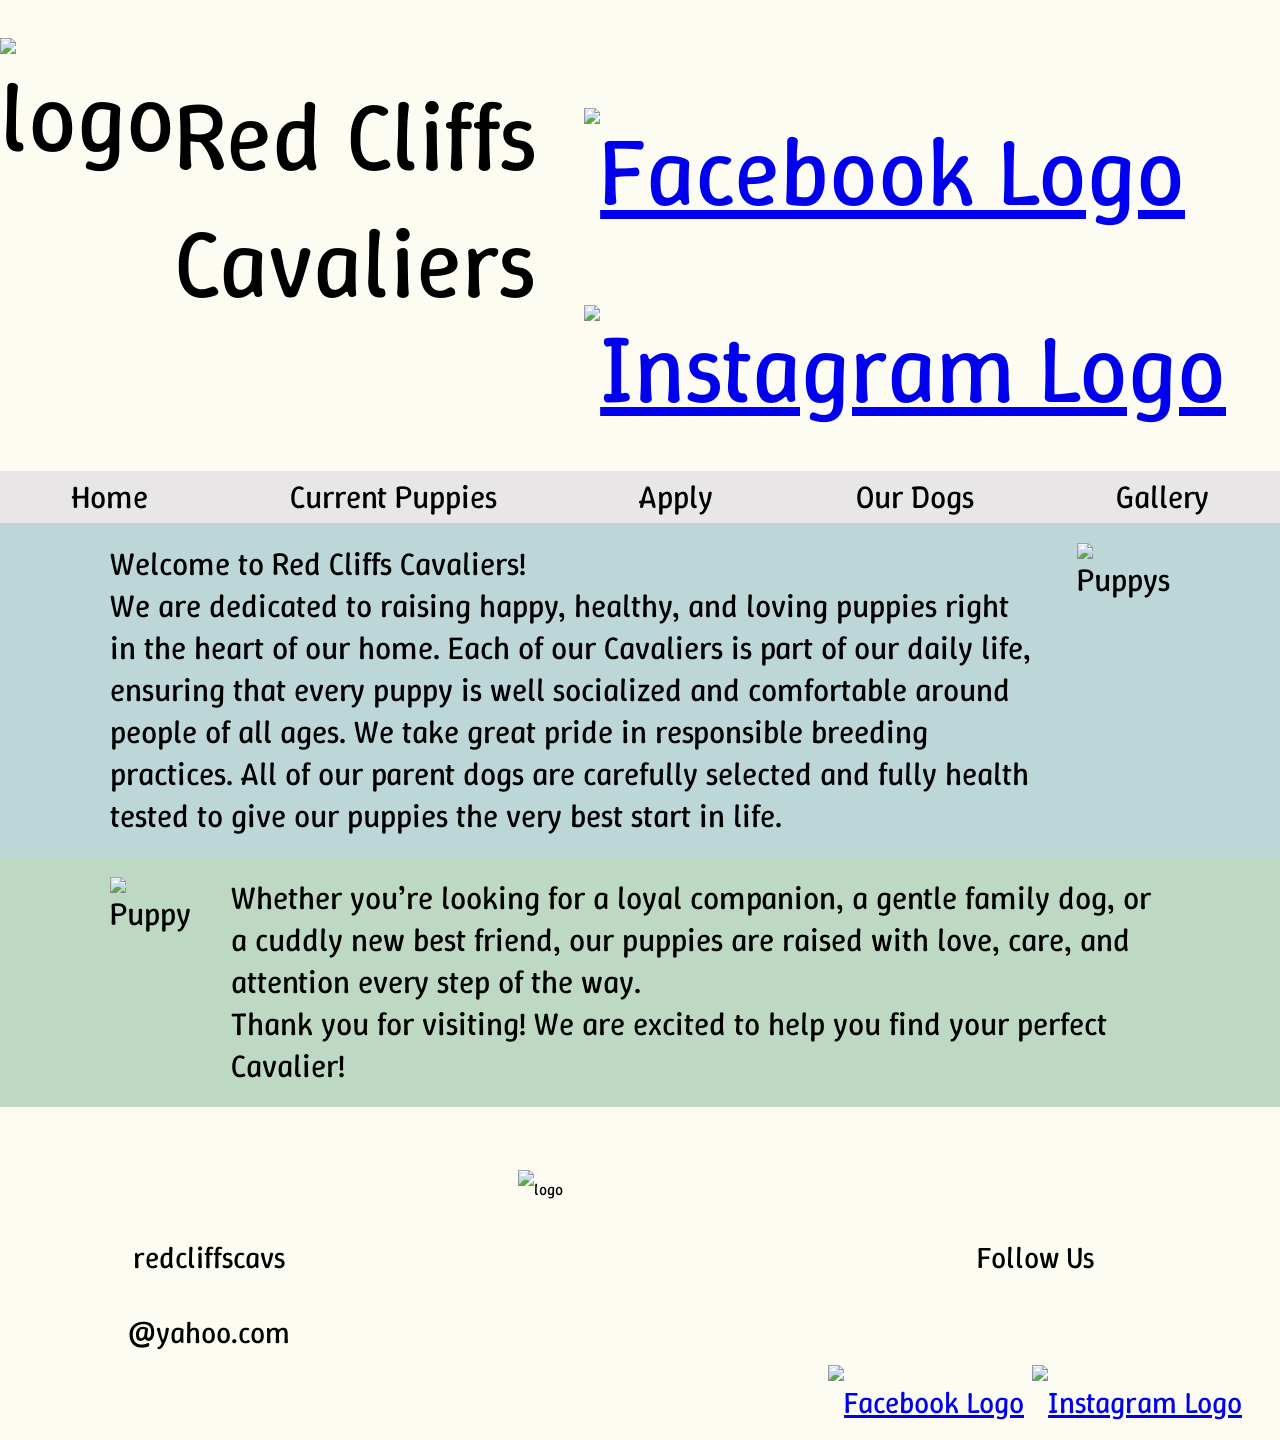
==== index.html @ b20be2d8 "Add files via upload" ====
<!DOCTYPE html>
<html lang="en">
<head>
<title>Red Cliffs Cavaliers</title>
  <meta charset="utf-8">
  <link rel="stylesheet" href="style.css">
  <link rel="preconnect" href="https://fonts.googleapis.com">
<link rel="preconnect" href="https://fonts.gstatic.com" crossorigin>
<link href="https://fonts.googleapis.com/css2?family=Winky+Sans:ital,wght@0,300..900;1,300..900&display=swap" rel="stylesheet">
</head>
<body>
  <div id="wrapper">
    <div id="header">
      <div><img id="logo" src="images/logo.png" alt="logo"></div>
      <div id="title">Red Cliffs Cavaliers</div>
      <div><a href="https://www.facebook.com/Red-Cliffs-Cavaliers-109570560816526/" target="_blank" rel="noopener noreferrer"><img id="facebook" src="images/facebook.png"alt="Facebook Logo"></a>
      <a href="https://www.instagram.com/redcliffscavaliers/" target="_blank" rel="noopener noreferrer"><img id="instagram" src="images/instagram.png"alt="Instagram Logo"></a></div>
    </div>
    <div id="nav">
      <nav>
      <ul>
        <li><a href="index.html">Home</a></li>
        <li><a href="puppies.html">Current Puppies</a></li>
        <li><a href="apply.html">Apply</a></li>
        <li><a href="ourdogs.html">Our Dogs</a></li>
        <li><a href="gallery.html">Gallery</a></li>
      </ul>
    </nav>
    </div>
    <div id="content1">
      <div>Welcome to Red Cliffs Cavaliers! <br>We are dedicated to raising happy, healthy, and loving puppies right in the heart of our home. Each of our Cavaliers is part of our daily life, ensuring that every puppy is well socialized and comfortable around people of all ages.
      We take great pride in responsible breeding practices. All of our parent dogs are carefully selected and fully health tested to give our puppies the very best start in life.</div>
      <div><img id="pups" src="images/dog6.jpeg" alt="Puppys"></div>
    </div>
    <div id="content2">
      <div><img id="fam" src="images/family.jpeg" alt="Puppy"></div>
      <div>Whether you’re looking for a loyal companion, a gentle family dog, or a cuddly new best friend, our puppies are raised with love, care, and attention every step of the way.<br>
      Thank you for visiting! We are excited to help you find your perfect Cavalier!</div>
    </div>
    <div id="footer">
      <div id="contact" ><br> redcliffscavs<br>@yahoo.com</div>
      <div style="flex-grow: 6;"><img id="footlogo" src="images/logo.png" alt="logo"></div>
      <div id="follow" style="flex-grow: 1;"><br>Follow Us <br> 
        <a href="https://www.facebook.com/Red-Cliffs-Cavaliers-109570560816526/" target="_blank" rel="noopener noreferrer"><img id="facebook" src="images/facebook.png"alt="Facebook Logo"></a>
        <a href="https://www.instagram.com/redcliffscavaliers/" target="_blank" rel="noopener noreferrer"><img id="instagram" src="images/instagram.png"alt="Instagram Logo"></a></div>
    </div>
  </div>
</body>
</html>
---- style.css ----
* {
    font-family: "Winky Sans", sans-serif;
    font-optical-sizing: auto;
    font-weight: 400;
    font-style: normal;
}
body {
    margin: 0;
    padding: 0;
    width: 100%;
}

#wrapper {
    display: grid;
    grid-template-columns: 
    minmax(0px, 1fr) 
    repeat(6, minmax(0, 175px)) 
    minmax(0px, 1fr);
}

#header {
    grid-column: 1 / -1;
    background: #fcfcf2;
    height: auto;
    display: flex;
    flex-flow: row nowrap;
    list-style-type: none;
    justify-content: space-around;
    padding-top: 3%;
    padding-bottom: 3%;
}

#title {
    padding-top: 35px;
}

#header div {
    font-size: 600%;
    justify-content: space-around;
}

#logo {
    width: 200px;
}

#instagram, #facebook {
    width: 80px;
    padding-top: 70px;
}


#nav {
    height: auto;
    font-weight: bold; 
    background-color: #e8e6e6;
    padding:0;
    padding-top: 5px;
    padding-bottom: 5px;
    margin:0;
    text-decoration: none;
    grid-row: 2 / 3;
    grid-column: 1 / -1;
    position: sticky;
    top: 0;
}

nav a {
    text-decoration: none;
    color: black;
    transition: background-color 0.4s ease, color 0.4s ease;
}

nav a:hover {
    color: #c4431f;
}

nav ul {
    margin: 0;
    padding: 0;
    display: flex;
    flex-flow: row nowrap;
    list-style-type: none;
    justify-content: space-around;
    font-size: 32px;
}

#content1 {
    grid-column: 1 / -1;
    background: #bdd7d9;
    height: auto;
    font-size: 200%;
    padding-left: 7%;
    padding-right: 7%;
    display:flex;  
}

#content1 div {
    margin: 10px;
    padding: 10px;
    font-size: 32px;
}

#pups {
    width: 350px;
    padding-top: 0%;
    padding-left: 0%;
    padding-bottom: 0%;
}

#content2 {
    grid-column: 1 / -1;
    background: #bdd9c4;
    height: auto;
    font-size: 200%;
    padding-left: 7%;
    padding-right: 7%;
    display:flex;  
}

#content2 div {
    margin: 10px;
    padding: 10px;
    font-size: 32px;
}

#fam {
    width: 350px;
    padding-top: 0%;
    padding-left: 0%;
    padding-bottom: 0%;
}

#footer {
    grid-column: 1 / -1;
    background: #fcfcf2;
    height: auto;
    display: flex;
    flex-flow: row nowrap;
    justify-content: center;
    text-align: center;
    padding-top: 3%;
    line-height: 2.5;
}

#footlogo {
    width: 250px;
    padding-top: 25px;
    padding-bottom: 20px;
}

#follow {
    font-size: 30px;
}

#contact {
    font-size: 30px;
    padding-left: 10%;
}

#apply {
    display: flex;
    justify-content: center;
    align-items: center;
    background-color: #bdd7d9;
    height: 500px;
    grid-column: 1 / -1;
}

#apply-link {
    display: inline-block;
    padding: 15px 30px;
    font-size: 300%;
    color: #ffffff;
    background-color: #c4431f;
    border: none;
    text-decoration: none;
    transition: background-color 0.4s ease, color 0.4s ease;
    border-radius: 999px; 
    height: auto;
    width: auto;
}

#apply-link:hover {
    background-color: #e8e6e6;
    color: #c4431f;
}

#no-puppies {
    display: none; /*flex = show, none = no show*/
    justify-content: center;
    align-items: center;
    text-align: center;
    background-color: #bdd7d9;
    height: 500px;
    grid-column: 1 / -1;
    font-size: 25px;
}

#puppies { /* Add more puppies as needed */
      /* paste style="display: none;" in the div tag to hide puppies that are not available */
    display: flex; /*flex = show, none = no show*/
    justify-content: space-around;
    flex-wrap: wrap;
    align-items: center;
    background-color: #bdd7d9;
    height: auto;
    text-align: center;
    font-size:25px;
    grid-column: 1 / -1;
    grid-row: 3 / 4;
}

#available-pup {
    width: 300px;
    padding: 10px;
    padding-top: 30px;
}

#our-dogs {
    display: flex;
    justify-content: space-around;
    align-items: flex-start;
    background-color: #bdd7d9;
    height: auto;
    width: 100%;
    text-align: center;
    font-size:30px;
    grid-column: 1 / -1;
    grid-row: 3 / 4;
}

#our-dogs > div {
  display: inline-block;
  width: 350px;
  text-align: center;
  padding-top: 50px;
}

#our-dogs img {
    display: block;
    max-width: 100%;
}

#bio {
    font-size: 22px;
    padding: 10px;
}

#indy {
    width: 340px;
    height: auto;
    padding: 10px;
    padding-top: 30px;
}

#max {
    width: 350px;
    height: auto;
    padding: 10px;
    padding-top: 30px;
}

#gallery {
    display: flex;
    justify-content: space-around;
    flex-wrap: wrap;
    align-items: center;
    background-color: #bdd7d9;
    height: auto;
    width: 100%;
    text-align: center;
    font-size:25px;
    grid-column: 1 / -1;
    grid-row: 3 / 4;
}

#gallery1 {
    width: 300px;
    height: auto;
    padding: 10px;
    padding-top: 30px;
}

@media only screen and (max-width: 1100px) {
    #wrapper {
        display:grid;
        grid-auto-rows: minmax(0, auto);
        grid-template-columns: minmax(0px, 1fr) repeat(6, minmax(0, 150px)) minmax(0px, 1fr);
    }
}

@media only screen and (max-width: 1175px) {
    #header div {
        font-size: 350%;
    }

    #logo {
        width: 100px;
    }

    #title {
        padding-top: 0px;
    }

    #instagram, #facebook {
        width: 70px;
        padding-top: 0px;
    }

    nav ul {
        font-size: 30px;
    }

    #content1 div {
        height: auto;
        font-size: 24px;
        padding: 0px;
    }

    #content2 div {
        font-size: 24px;
    }

    #pups {
        width: 400px;
    }

    #footlogo {
    width: 190px;
    }

    #follow {
    font-size: 20px;
    }

    #contact {
    font-size: 20px;
    }

    #no-puppies {
        font-size: 20px;
        height: 400px;
    }

    #apply-link {
        font-size: 250%;
    }
}

@media only screen and (max-width: 800px) {
    #header div {
        font-size: 200%;
    }

    #logo {
        width: 60px;
    }

    #title {
        padding-top: 0px;
    }
    
    #instagram, #facebook {
        width: 40px;
        padding-top: 0px;
    }

    #nav {
        height: auto;
        padding: 0px;
    }

    nav ul{
        flex-flow: column nowrap;
        align-items: center;
        gap: 5px;
        font-size: 25px;
    }

    #nav {
        position: static;
    }

    #content1 {
        flex-flow: column-reverse nowrap;
        align-items: center;
    }

    #content1 div {
        font-size: 15px;
    }

    #pups {
        width: 150px;
    }

    #content2 {
        flex-flow: column nowrap;
        align-items: center;
    }

    #content2 div {
        font-size: 15px;
    }

    #fam {
        width: 150px;
    }

    #footlogo {
        width: 100px;
    }

    #follow {
        font-size: 100%;
    }

    #contact {
        font-size: 100%;
    }

    #available-pup {
    width: 200px;
    padding: 8px;
    padding-top: 20px;
    }

    #bio {
        font-size: 15px;
    }

    #indy, #max {
        width: 150px;
        padding-left: 25%;
    }   

    #no-puppies {
        font-size: 15px;
        height: 300px;
    }

    #apply-link {
        font-size: 200%;
    }

    #gallery1 {
    width: 200px;
    height: auto;
    padding: 10px;
    padding-top: 20px;
    }
}

@media only screen and (max-width: 430px) {
    #header div {
        font-size: 150%;
    }

    #logo {
    width: 40px;
    }

    #instagram, #facebook {
        width: 30px;
        padding-top: 0px;
    }

    #footlogo {
        width: 75px;
    }

    #contact {
        font-size: 12px;
    }

    #follow {
        font-size: 12px;
    }

    #available-pup {
    width: 150px;
    padding: 5px;
    padding-top: 10px;
    }

    #our-dogs {
    flex-direction: column; 
    align-items: center;
    }

    #our-dogs > div {
    width: 90%; 
    display: flex;
    flex-direction: column; 
    align-items: center;
    padding-top: 20px;
    }

    #our-dogs img {
    width: 80%; 
    height: auto;
    padding-left: 10px;
    }

    #indy,
    #max {
    width: 100%;
    }

    #bio {
    font-size: 18px; 
    }

    #no-puppies {
        font-size: 13px;
        height: 250px;
    }

    #apply {
        height: 300px;
    }

    #apply-link {
        font-size: 150%;
    }

    #gallery1 {
    width: 150px;
    height: auto;
    padding: 10px;
    padding-top: 20px;
    }
}
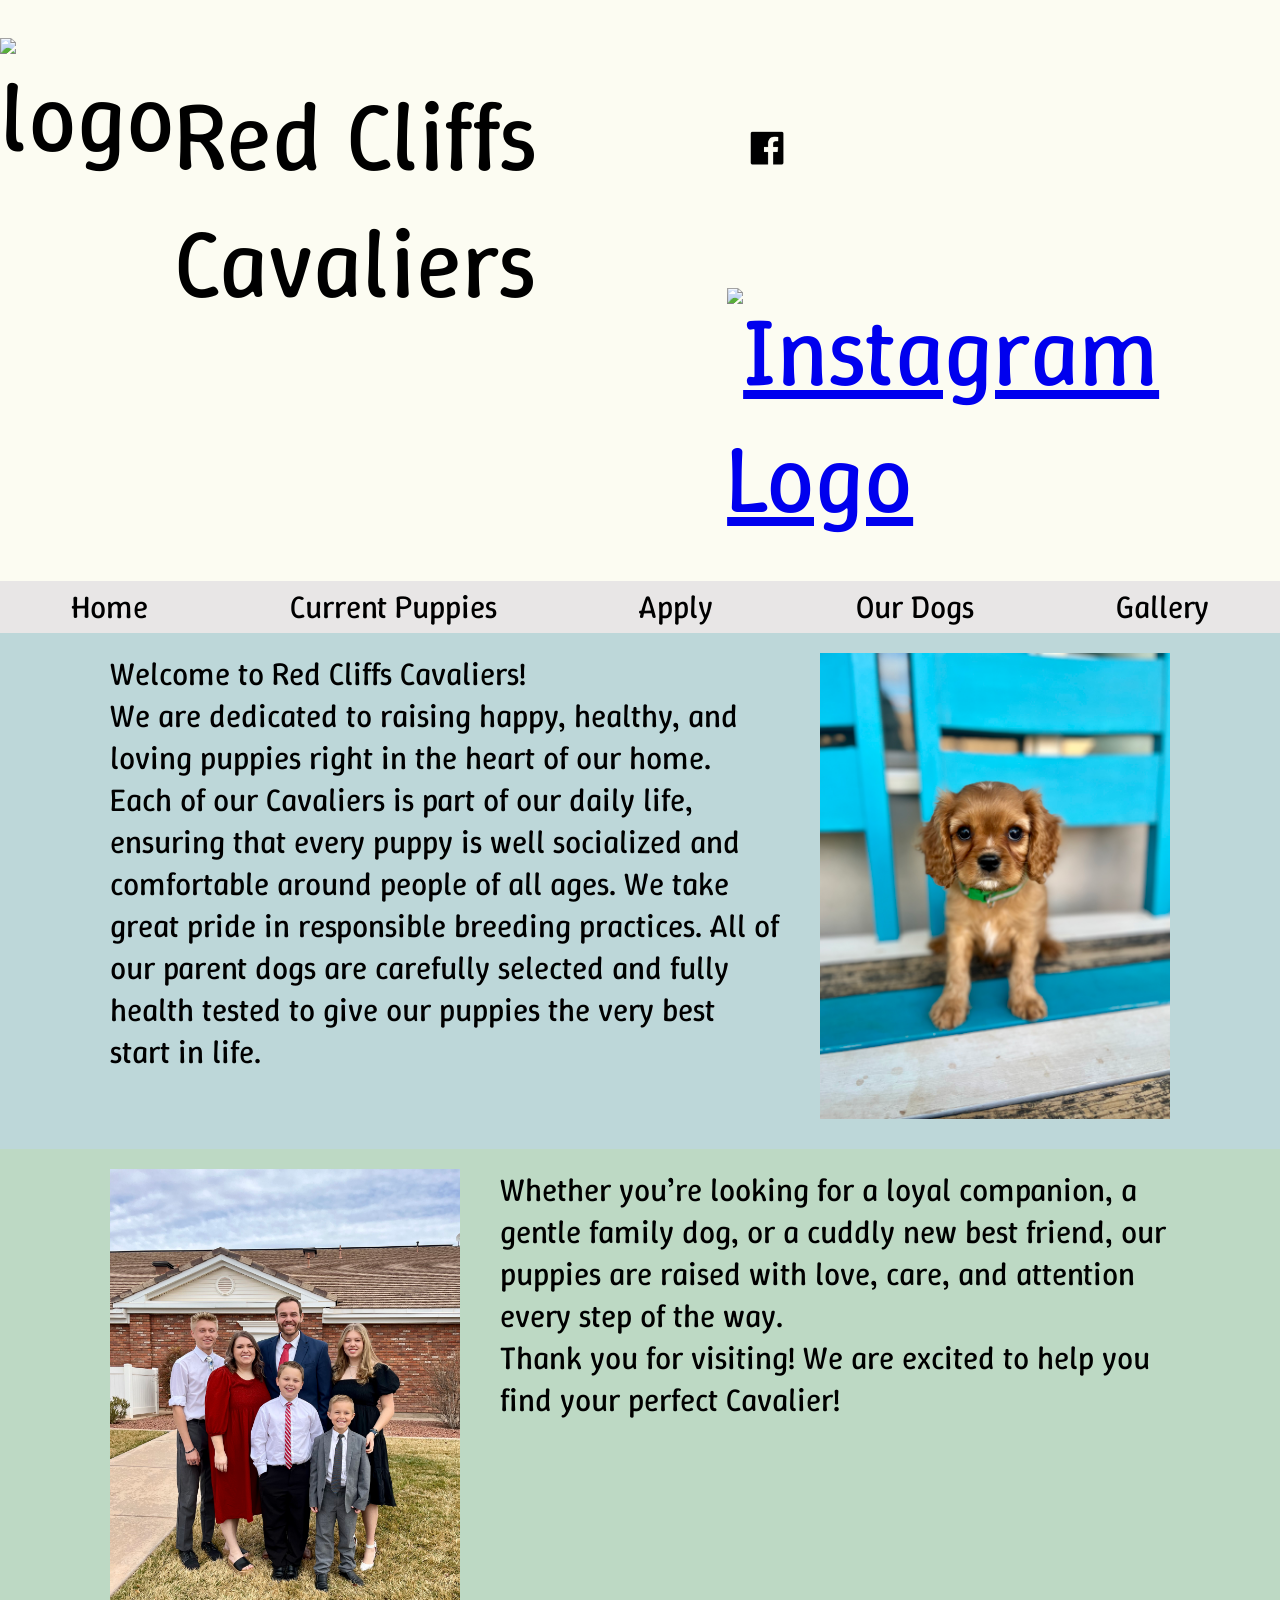
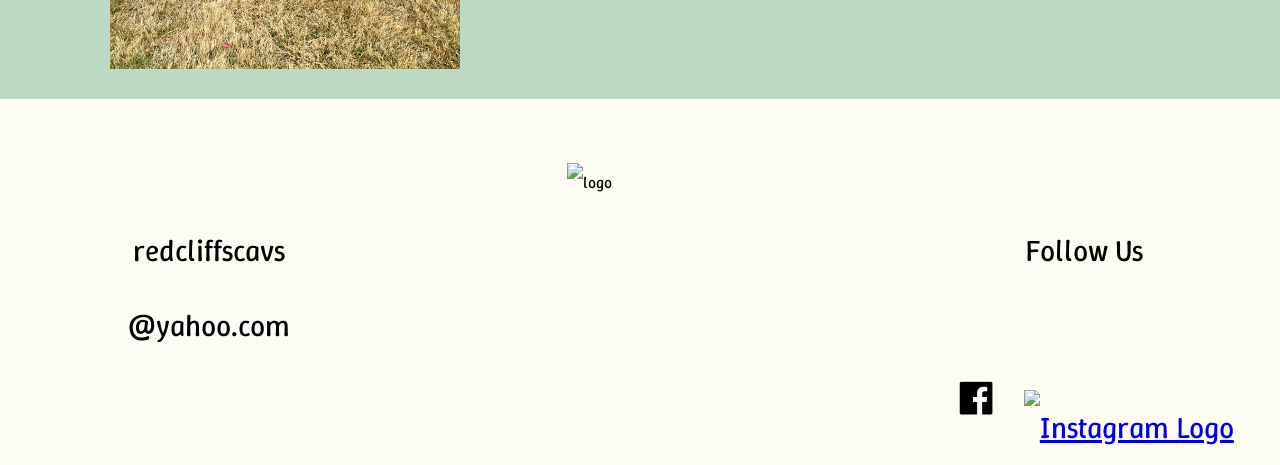
==== commit 75cc68fa: "images" ====
--- a/index.html
+++ b/index.html
@@ -11,7 +11,7 @@
 <body>
   <div id="wrapper">
     <div id="header">
-      <div><img id="logo" src="images/logo.png" alt="logo"></div>
+      <div><img id="logo" src="logo.png" alt="logo"></div>
       <div id="title">Red Cliffs Cavaliers</div>
       <div><a href="https://www.facebook.com/Red-Cliffs-Cavaliers-109570560816526/" target="_blank" rel="noopener noreferrer"><img id="facebook" src="images/facebook.png"alt="Facebook Logo"></a>
       <a href="https://www.instagram.com/redcliffscavaliers/" target="_blank" rel="noopener noreferrer"><img id="instagram" src="images/instagram.png"alt="Instagram Logo"></a></div>
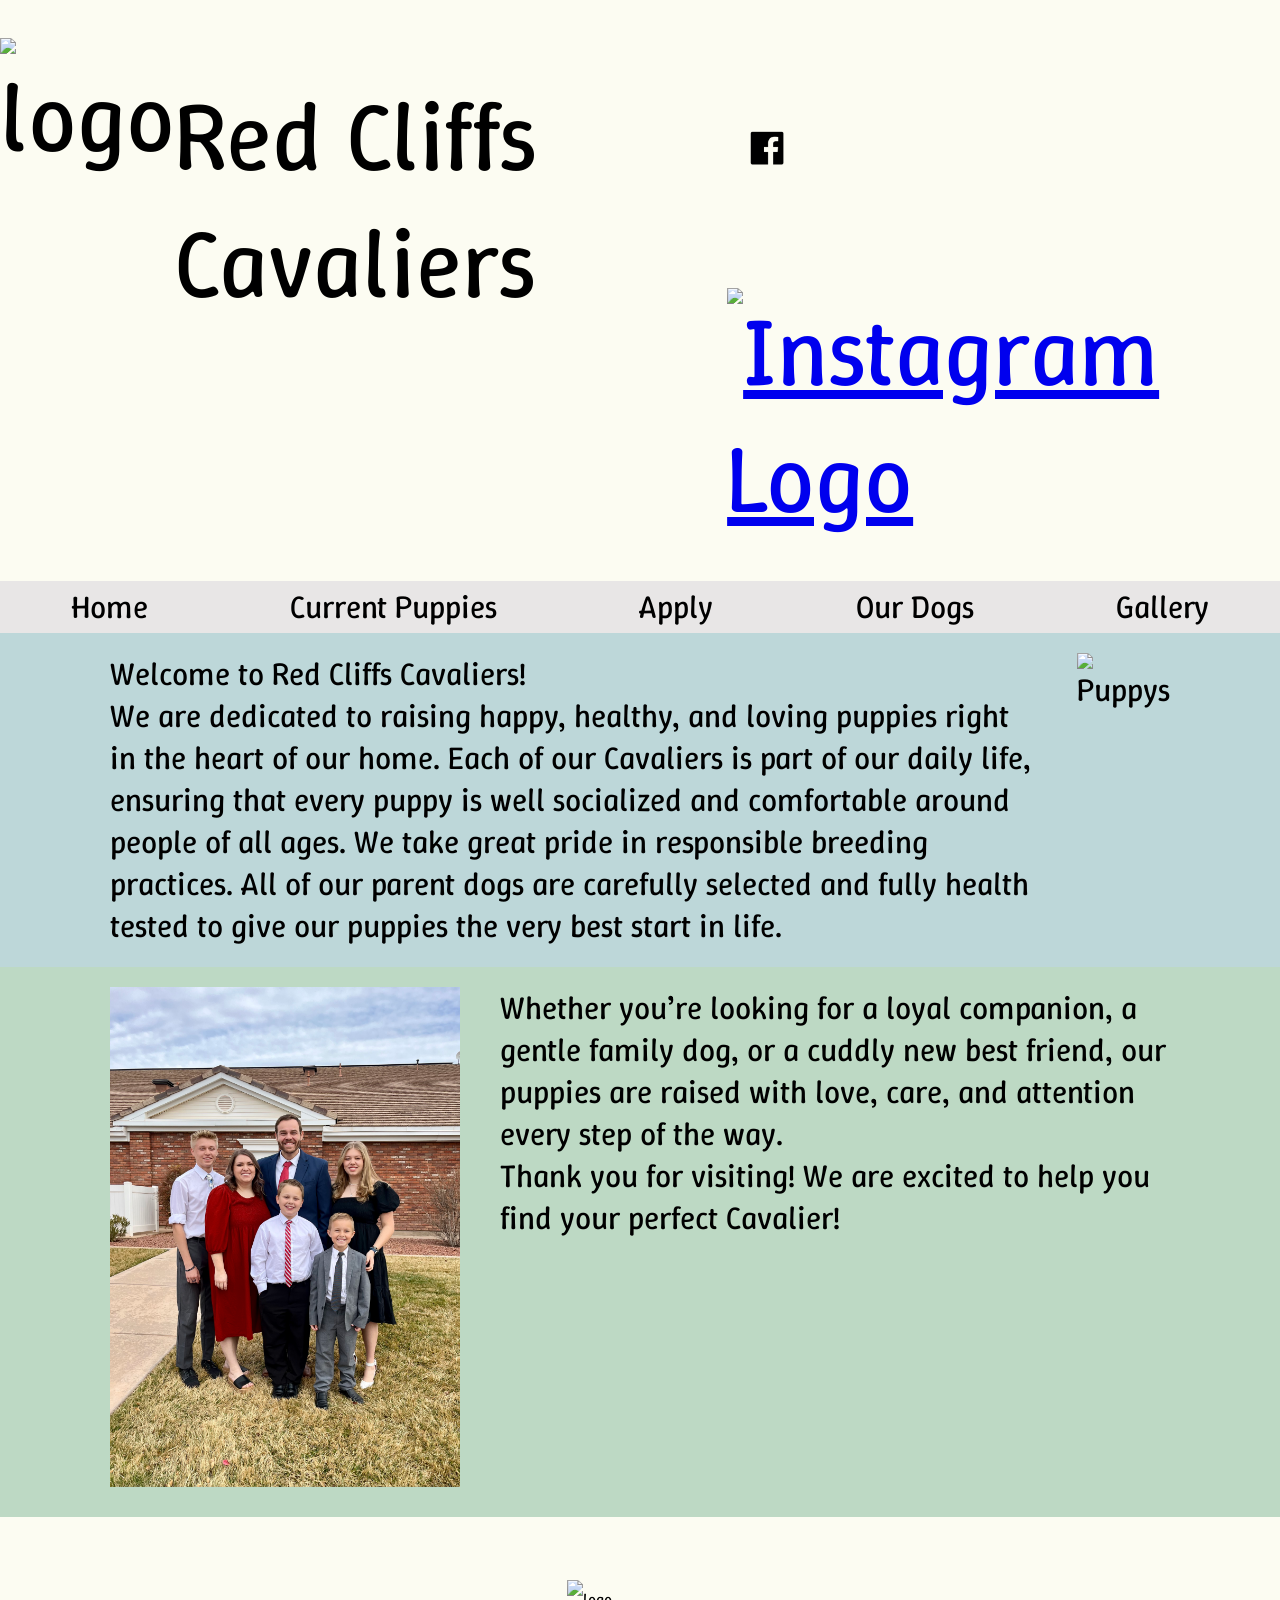
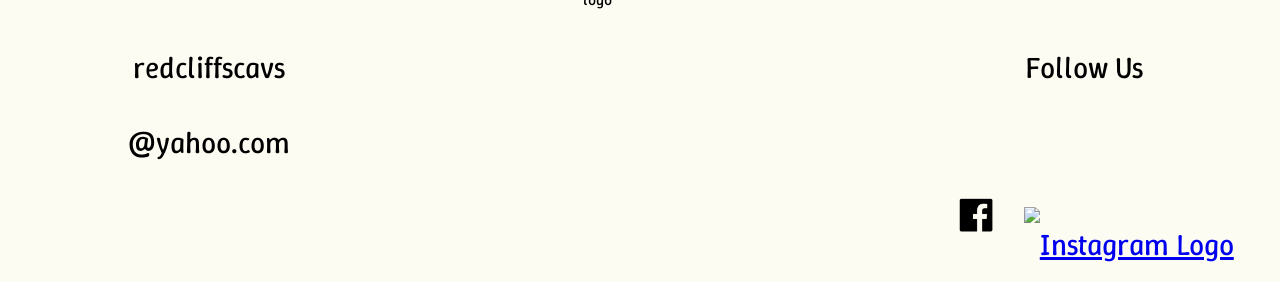
==== commit abbfbcc4: "new image" ====
--- a/index.html
+++ b/index.html
@@ -30,7 +30,7 @@
     <div id="content1">
       <div>Welcome to Red Cliffs Cavaliers! <br>We are dedicated to raising happy, healthy, and loving puppies right in the heart of our home. Each of our Cavaliers is part of our daily life, ensuring that every puppy is well socialized and comfortable around people of all ages.
       We take great pride in responsible breeding practices. All of our parent dogs are carefully selected and fully health tested to give our puppies the very best start in life.</div>
-      <div><img id="pups" src="images/dog6.jpeg" alt="Puppys"></div>
+      <div><img id="pups" src="images/dogcopy.jpeg" alt="Puppys"></div>
     </div>
     <div id="content2">
       <div><img id="fam" src="images/family.jpeg" alt="Puppy"></div>
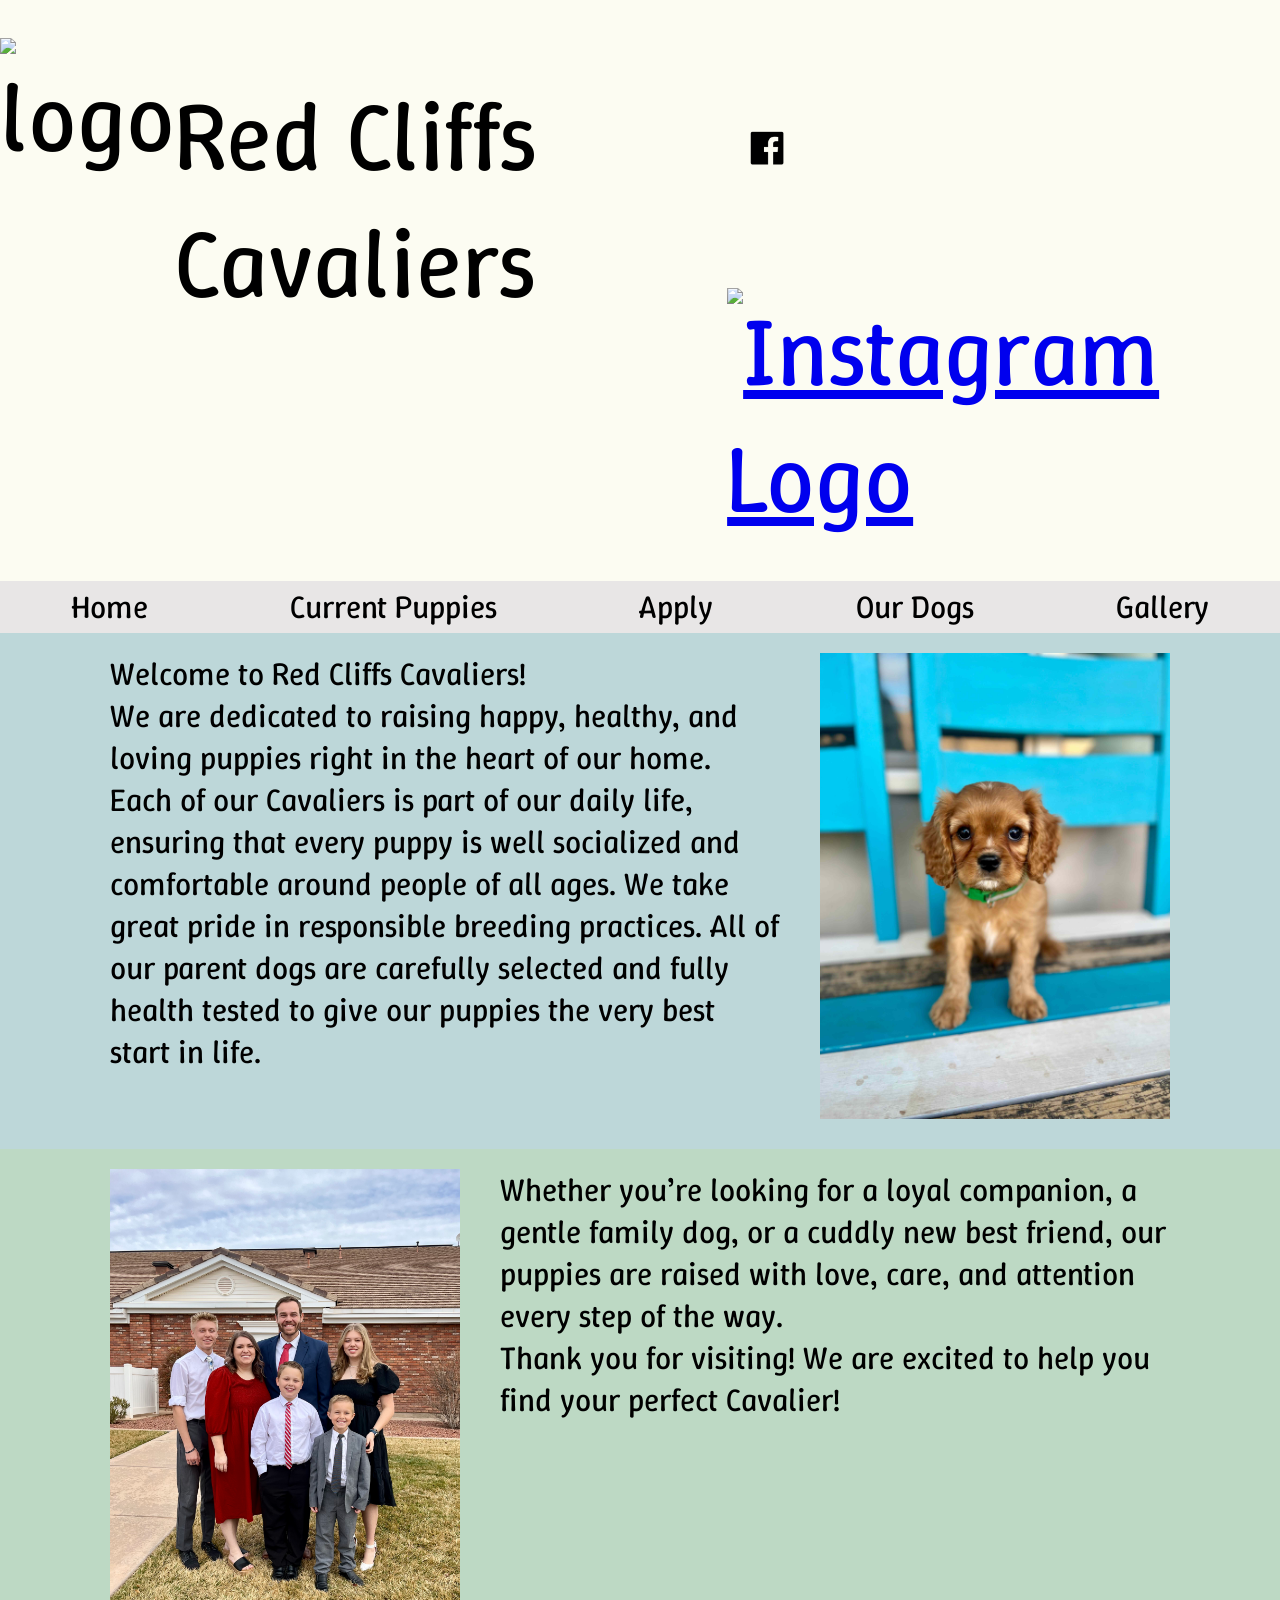
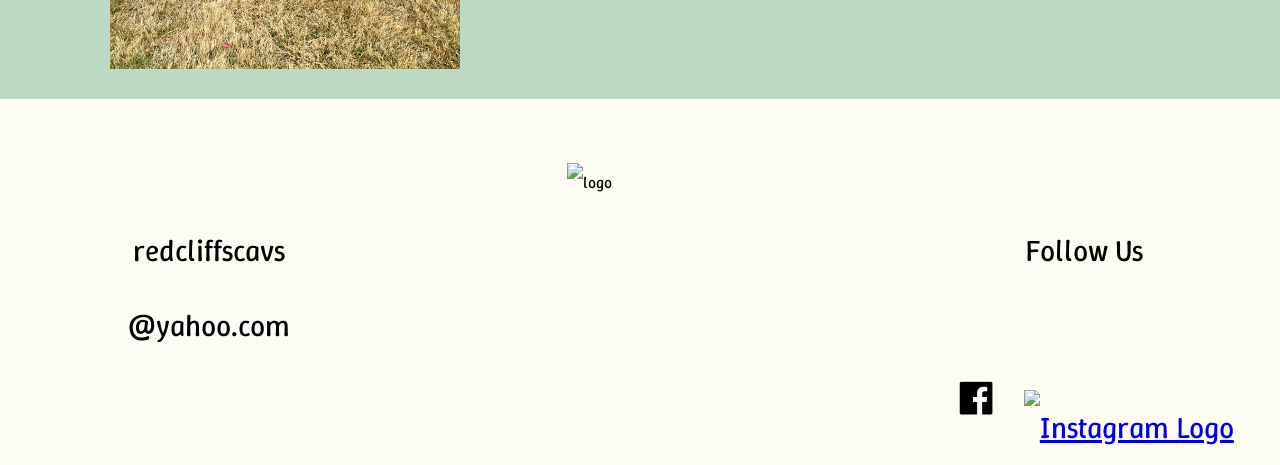
==== commit 9e1ffc20: "fix new img" ====
--- a/index.html
+++ b/index.html
@@ -30,7 +30,7 @@
     <div id="content1">
       <div>Welcome to Red Cliffs Cavaliers! <br>We are dedicated to raising happy, healthy, and loving puppies right in the heart of our home. Each of our Cavaliers is part of our daily life, ensuring that every puppy is well socialized and comfortable around people of all ages.
       We take great pride in responsible breeding practices. All of our parent dogs are carefully selected and fully health tested to give our puppies the very best start in life.</div>
-      <div><img id="pups" src="images/dogcopy.jpeg" alt="Puppys"></div>
+      <div><img id="pups" src="images/dogcopy.jpg" alt="Puppys"></div>
     </div>
     <div id="content2">
       <div><img id="fam" src="images/family.jpeg" alt="Puppy"></div>
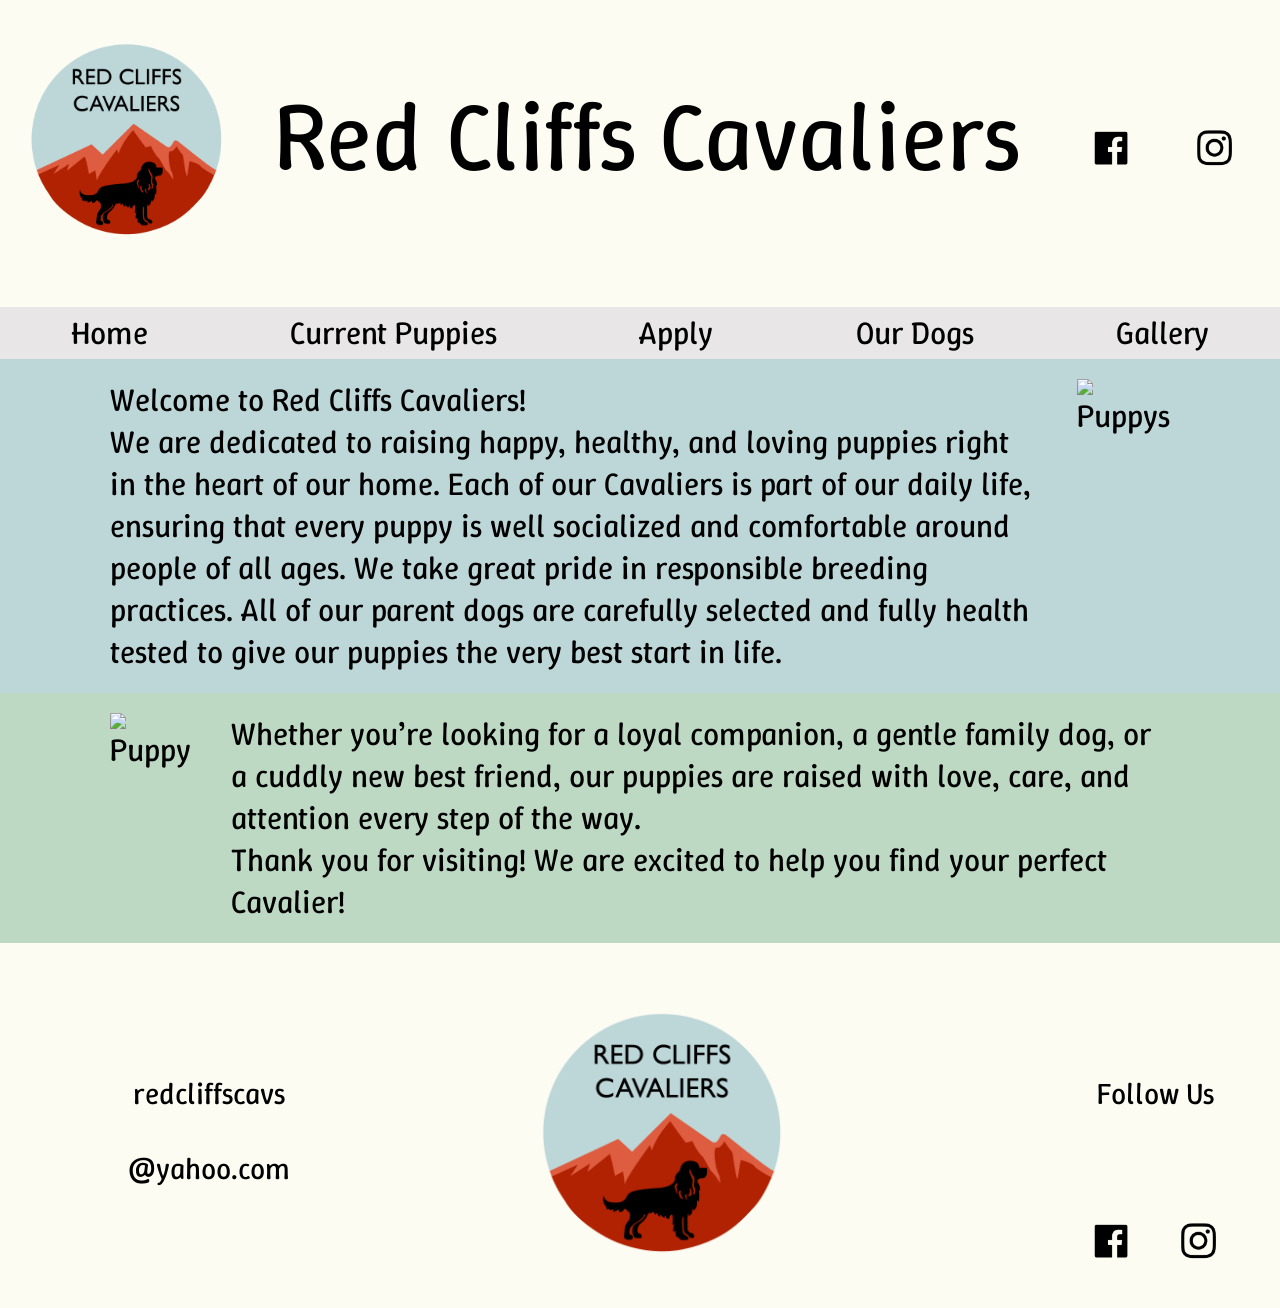
==== commit 47601597: "fixed logo" ====
--- a/index.html
+++ b/index.html
@@ -11,7 +11,7 @@
 <body>
   <div id="wrapper">
     <div id="header">
-      <div><img id="logo" src="logo.png" alt="logo"></div>
+      <div><img id="logo" src="images/logo.png" alt="logo"></div>
       <div id="title">Red Cliffs Cavaliers</div>
       <div><a href="https://www.facebook.com/Red-Cliffs-Cavaliers-109570560816526/" target="_blank" rel="noopener noreferrer"><img id="facebook" src="images/facebook.png"alt="Facebook Logo"></a>
       <a href="https://www.instagram.com/redcliffscavaliers/" target="_blank" rel="noopener noreferrer"><img id="instagram" src="images/instagram.png"alt="Instagram Logo"></a></div>
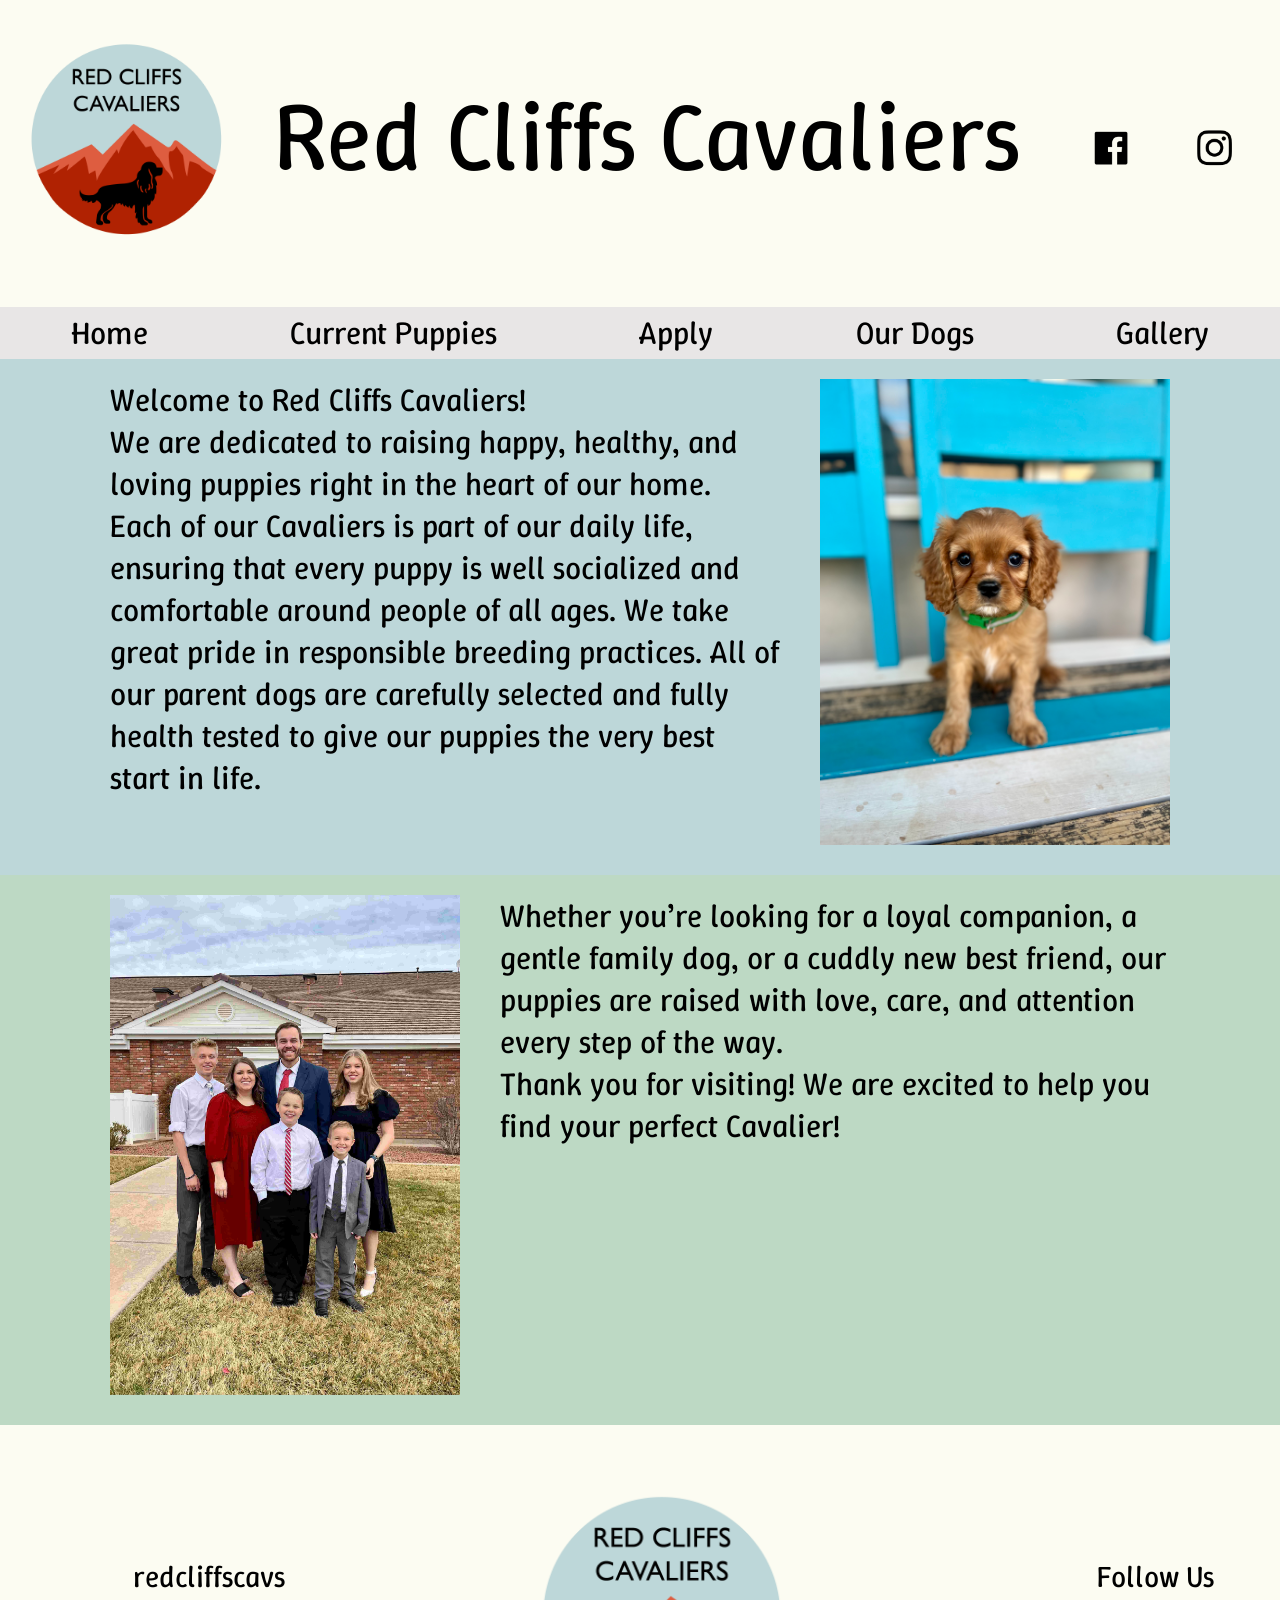
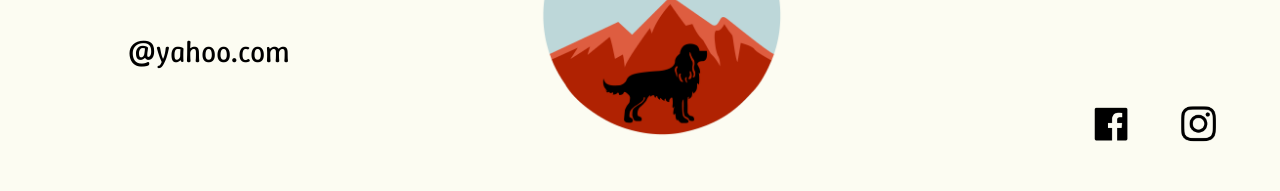
==== commit ab397134: "fixed all img Co-authored-by: Copilot <copilot@github.com>" ====
--- a/index.html
+++ b/index.html
@@ -30,10 +30,10 @@
     <div id="content1">
       <div>Welcome to Red Cliffs Cavaliers! <br>We are dedicated to raising happy, healthy, and loving puppies right in the heart of our home. Each of our Cavaliers is part of our daily life, ensuring that every puppy is well socialized and comfortable around people of all ages.
       We take great pride in responsible breeding practices. All of our parent dogs are carefully selected and fully health tested to give our puppies the very best start in life.</div>
-      <div><img id="pups" src="images/dogcopy.jpg" alt="Puppys"></div>
+      <div><img id="pups" src="images/dog.jpeg" alt="Puppys"></div>
     </div>
     <div id="content2">
-      <div><img id="fam" src="images/family.jpeg" alt="Puppy"></div>
+      <div><img id="fam" src="images/family.jpg" alt="Puppy"></div>
       <div>Whether you’re looking for a loyal companion, a gentle family dog, or a cuddly new best friend, our puppies are raised with love, care, and attention every step of the way.<br>
       Thank you for visiting! We are excited to help you find your perfect Cavalier!</div>
     </div>
